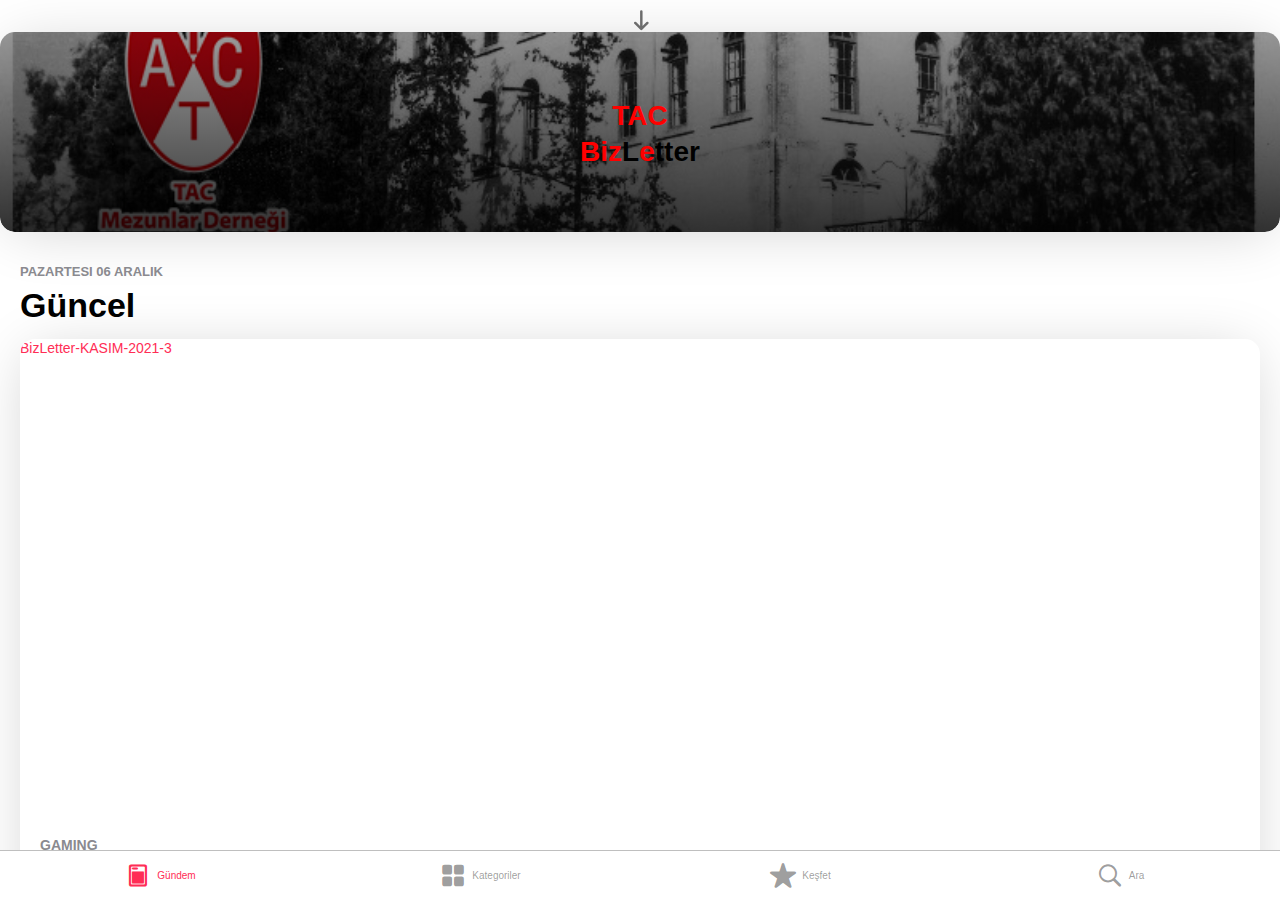
==== index.html @ 576b6826 "dergi ekle" ====
<!DOCTYPE html>
<html>
  
<!-- Mirrored from xioyuna.com/envato/yui/demo/Yui/index.html by HTTrack Website Copier/3.x [XR&CO'2017], Sun, 05 Dec 2021 17:36:45 GMT -->
<head>
    <!-- Required meta tags-->
    <meta charset="utf-8">
    <meta name="viewport" content="width=device-width, initial-scale=1, maximum-scale=1, minimum-scale=1, user-scalable=no, minimal-ui, viewport-fit=cover">
    <meta name="apple-mobile-web-app-capable" content="yes">
    <title>TAC APP</title>
    <link rel="stylesheet" href="css/framework7.bundle.min.css">
    <link rel="stylesheet" href="css/framework7-icons.css">
    <link rel="stylesheet" href="css/style.css">
  </head>
  <body class="color-theme-pink">
    <div id="app">
      <div class="views tabs">
        <!-- Tabbar -->
        <div class="toolbar tabbar tabbar-labels toolbar-bottom">
          <div class="toolbar-inner">
            <a href="#view-today" class="tab-link tab-link-active">
              <i class="f7-icons">today</i>
              <span class="tabbar-label">Gündem</span>
            </a>
            <a href="#view-categories" class="tab-link">
              <i class="f7-icons">square_grid_2x2_fill</i>
              <span class="tabbar-label">Kategoriler</span>
            </a>
            <a href="#view-discover" class="tab-link">
              <i class="f7-icons">star_fill</i>
              <span class="tabbar-label">Keşfet</span>
            </a>
            <a href="#view-search" class="tab-link">
              <i class="f7-icons">search</i>
              <span class="tabbar-label">Ara</span>
            </a>
           <!-- <a href="#view-pages" class="tab-link">
              <i class="f7-icons">square_stack_fill</i>
              <span class="tabbar-label">Pages</span>
            </a>-->
          </div>
        </div>
        <!-- Main view -->
        <div id="view-today" class="view view-main tab tab-active">
          <div data-name="home" class="page no-navbar">
            <!-- Scrollable page content -->
            <div class="page-content ptr-content infinite-scroll-content" data-infinite-distance="70">
              <div class="ptr-preloader">
                <div class="preloader"></div>
                <div class="ptr-arrow"></div>
              </div>
              
                <a href="../../../../../external.html?link=https://xioyuna.com/single/">
                  <div class="card" id="card-tittle">
                    <img class="card-image" src="img/1.jpg" alt="">
                    <div class="card-infos">
                      <div style="visibility: hidden;" class="chip color-pink"><i class="f7-icons">flame_fill</i>Hot</div>
                      <h2 class="card-title" id="tac-tittle">TAC <br>Biz<span id="black">L</span>e<span id="black">tter</span></h2>
                      <div style="visibility: hidden;" class="card-bottom">
                        <div class="card-author">
                          <img class="card-author-image" src="img/authors/author-7.jpg" alt="">
                          <div>Elena Anka</div>
                        </div>
                        <div class="card-comments"><i class="f7-icons">chat_bubble_fill</i>22</div>
                      </div>
                    </div>
                  </div>
                </a>
                <a href="../../../../../external.html?link=https://xioyuna.com/single/">
                  <div class="block" id="today-content">
                <div class="title-container">
                  <span class="title-date">Pazartesi 06 Aralık</span>
                  <h1>Güncel</h1>
                </div>
                  <div class="card card-style-2">
                    <div class="card-image-container"><a href="https://online.flippingbook.com/view/796347001/" class="fbo-embed" data-fbo-id="796347001" data-fbo-ratio="16:9" data-fbo-lightbox="yes" data-fbo-width="100%" data-fbo-height="auto" data-fbo-version="1" style="max-width: 100%">BizLetter-KASIM-2021-3</a><script async defer src="https://online.flippingbook.com/EmbedScriptUrl.aspx?m=redir&hid=796347001"></script>
</div>
                    <div class="card-infos">
                      <div class="card-category">Gaming</div>
                      <h2 class="card-title">The Future of Gaming</h2>
                      <p class="card-description">Mozilla has announced a new version of its browser for augmented reality</p>
                    </div>
                  </div>
                </a>
                <a href="../../../../../external.html?link=https://xioyuna.com/single/">
                  <div class="card">
                    <img class="card-image" src="img/thumb-3.jpg" alt="">
                    <div class="card-infos">
                      <h2 class="card-title">Nicki Minaj in Featuring with Drake!</h2>
                      <div class="card-bottom">
                        <div class="card-author">
                          <img class="card-author-image" src="img/authors/author-3.jpg" alt="">
                          <div>Jess Roxana</div>
                        </div>
                        <div class="card-comments"><i class="f7-icons">chat_bubble_fill</i></i>22</div>
                      </div>
                    </div>
                  </div>
                </a>
                <div class="title-container">
                  <span class="title-date">18 March</span>
                  <h1>Monday</h1>
                </div>
                <div class="two-columns-cards">
                  <a href="../../../../../external.html?link=https://xioyuna.com/single/">
                    <div class="card">
                      <img class="card-image" src="img/thumb-4.jpg" alt="">
                      <div class="card-infos">
                        <h2 class="card-title">Nadal Wins at Roland Garros</h2>
                      </div>
                    </div>
                  </a>
                  <a href="../../../../../external.html?link=https://xioyuna.com/single/">
                    <div class="card">
                      <img class="card-image" src="img/thumb-5.jpg" alt="">
                      <div class="card-infos">
                        <h2 class="card-title">NASA Chooses Its Next Chief Scientist</h2>
                      </div>
                    </div>
                  </a>
                  <a href="../../../../../external.html?link=https://xioyuna.com/single/">
                    <div class="card">
                      <img class="card-image" src="img/thumb-6.jpg" alt="">
                      <div class="card-infos">
                        <h2 class="card-title">Top Sunglasses Models for This Summer</h2>
                      </div>
                    </div>
                  </a>
                  <a href="../../../../../external.html?link=https://xioyuna.com/single/">
                    <div class="card">
                      <img class="card-image" src="img/thumb-7.jpg" alt="">
                      <div class="card-infos">
                        <h2 class="card-title">Isabel Marant Launches into Makeup!</h2>
                      </div>
                    </div>
                  </a>
                  <a href="../../../../../external.html?link=https://xioyuna.com/single/">
                    <div class="card">
                      <img class="card-image" src="img/thumb-8.jpg" alt="">
                      <div class="card-infos">
                        <h2 class="card-title">Moto-Cross: The Champions Made the Show</h2>
                      </div>
                    </div>
                  </a>
                  <a href="../../../../../external.html?link=https://xioyuna.com/single/">
                    <div class="card">
                      <img class="card-image" src="img/thumb-9.jpg" alt="">
                      <div class="card-infos">
                        <h2 class="card-title">The Best Exotic Destinations</h2>
                      </div>
                    </div>
                  </a>
                </div>
                <div class="title-container">
                  <span class="title-date">17 March</span>
                  <h1>Sunday</h1>
                </div>
                <a href="../../../../../external.html?link=https://xioyuna.com/single/">
                  <div class="card medium">
                    <img class="card-image" src="img/thumb-10.jpg" alt="">
                    <div class="card-infos">
                      <div class="card-date"><i class="f7-icons">clock</i></i>2 days ago</div>
                      <h2 class="card-title">Booba on Fire in His New Gotham Clip</h2>
                    </div>
                  </div>
                </a>
                <ul class="list media-list post-list" id="infinite-content">
                  <li>
                    <a href="../../../../../external.html?link=https://xioyuna.com/single/">
                      <div class="item-content">
                        <div class="item-media"><img src="img/thumb-11.jpg" alt=""></div>
                        <div class="item-inner">
                          <div class="item-subtitle">Fashion</div>
                          <div class="item-title">The 6th Edition of the Body Painting Contest</div>
                          <div class="item-subtitle bottom-subtitle"><img src="img/authors/author-7.jpg" alt="">Elena Anka</div>
                        </div>
                      </div>
                    </a>
                  </li>
                  <li>
                    <a href="../../../../../external.html?link=https://xioyuna.com/single/">
                      <div class="item-content">
                        <div class="item-media"><img src="img/thumb-12.jpg" alt=""></div>
                        <div class="item-inner">
                          <div class="item-subtitle">Photography</div>
                          <div class="item-title">20 Photography Tips for Taking Pictures</div>
                          <div class="item-subtitle bottom-subtitle"><img src="img/authors/author-3.jpg" alt="">Jess Roxana</div>
                        </div>
                      </div>
                    </a>
                  </li>
                  <li>
                    <a href="../../../../../external.html?link=https://xioyuna.com/single/">
                      <div class="item-content">
                        <div class="item-media"><img src="img/thumb-13.jpg" alt=""></div>
                        <div class="item-inner">
                          <div class="item-subtitle">Beatles</div>
                          <div class="item-title">Tottenham: NFL Turf Is in Place!</div>
                          <div class="item-subtitle bottom-subtitle"><img src="img/authors/author-1.jpg" alt="">Camille Aline</div>
                        </div>
                      </div>
                    </a>
                  </li>
                </ul>
                <div class="preloader infinite-scroll-preloader"></div>
              </div>
            </div>
          </div>
        </div>
        <!-- Categories View -->
        <div id="view-categories" class="view tab">
          <div data-name="categories" class="page no-navbar">
            <!-- Scrollable page content -->
            <div class="page-content">
              <div class="block">
                <div class="title-container">
                  <h1>Categories</h1>
                </div>
                <div class="categories-container">
                  <a href="../../../../../external.html?link=https://xioyuna.com/category/">
                    <div class="category card" style="background-image: url('img/categories/sports.jpg'); box-shadow: 0px 15px 20px -10px rgba(252, 186, 47, 0.5);">
                      <h2>Sports</h2>
                    </div>
                  </a>
                  <a href="../../../../../external.html?link=https://xioyuna.com/category/">
                    <div class="category card" style="background-image: url('img/categories/travel.jpg'); box-shadow: 0px 15px 20px -10px rgba(128, 213, 250, 0.5);">
                      <h2>Travel</h2>
                    </div>
                  </a>
                  <a href="../../../../../external.html?link=https://xioyuna.com/category/">
                    <div class="category card" style="background-image: url('img/categories/music.jpg'); box-shadow: 0px 15px 20px -10px rgba(231, 0, 70, 0.5);">
                      <h2>Music</h2>
                    </div>
                  </a>
                  <a href="../../../../../external.html?link=https://xioyuna.com/category/">
                    <div class="category card" style="background-image: url('img/categories/gaming.jpg'); box-shadow: 0px 15px 20px -10px rgba(37, 57, 155, 0.5);">
                      <h2>Gaming</h2>
                    </div>
                  </a>
                  <a href="../../../../../external.html?link=https://xioyuna.com/category/">
                    <div class="category card" style="background-image: url('img/categories/photography.jpg'); box-shadow: 0px 15px 20px -10px rgba(37, 227, 154, 0.5);">
                      <h2>Photo</h2>
                    </div>
                  </a>
                  <a href="../../../../../external.html?link=https://xioyuna.com/category/">
                    <div class="category card" style="background-image: url('img/categories/food.jpg'); box-shadow: 0px 15px 20px -10px rgba(255, 128, 169, 0.5);">
                      <h2>Food</h2>
                    </div>
                  </a>
                </div>
                <div class="title-container">
                  <span class="title-date">Recent posts</span>
                  <div class="title-with-link">
                    <h1>Sports</h1>
                    <a href="../../../../../external.html?link=https://xioyuna.com/category/" class="col button button-small button-round button-fill">See All</a>
                  </div>
                </div>
                <div class="two-columns-cards">
                  <a href="../../../../../external.html?link=https://xioyuna.com/single/">
                    <div class="card">
                      <img class="card-image" src="img/thumb-4.jpg" alt="">
                      <div class="card-infos">
                        <h2 class="card-title">Nadal Wins at Roland Garros</h2>
                      </div>
                    </div>
                  </a>
                  <a href="../../../../../external.html?link=https://xioyuna.com/single/">
                    <div class="card">
                      <img class="card-image" src="img/thumb-8.jpg" alt="">
                      <div class="card-infos">
                        <h2 class="card-title">Moto-Cross: The Champions Made the Show</h2>
                      </div>
                    </div>
                  </a>
                  <a href="../../../../../external.html?link=https://xioyuna.com/single/">
                    <div class="card">
                      <img class="card-image" src="img/thumb-17.jpg" alt="">
                      <div class="card-infos">
                        <h2 class="card-title">Will Conor Return to the UFC Octagon?</h2>
                      </div>
                    </div>
                  </a>
                  <a href="../../../../../external.html?link=https://xioyuna.com/single/">
                    <div class="card">
                      <img class="card-image" src="img/thumb-18.jpg" alt="">
                      <div class="card-infos">
                        <h2 class="card-title">Anna Gasser's Snowboard Win</h2>
                      </div>
                    </div>
                  </a>
                </div>
                <div class="title-container">
                  <span class="title-date">Recent posts</span>
                  <div class="title-with-link">
                    <h1>Lifestyle</h1>
                    <a href="../../../../../external.html?link=https://xioyuna.com/category/" class="col button button-small button-round button-fill">See All</a>
                  </div>
                </div>
                <div class="two-columns-cards">
                  <a href="../../../../../external.html?link=https://xioyuna.com/single/">
                    <div class="card">
                      <img class="card-image" src="img/thumb-9.jpg" alt="">
                      <div class="card-infos">
                        <h2 class="card-title">The Best Exotic Destinations</h2>
                      </div>
                    </div>
                  </a>
                  <a href="../../../../../external.html?link=https://xioyuna.com/single/">
                    <div class="card">
                      <img class="card-image" src="img/thumb-6.jpg" alt="">
                      <div class="card-infos">
                        <h2 class="card-title">Top Sunglasses Models for This Summer</h2>
                      </div>
                    </div>
                  </a>
                  <a href="../../../../../external.html?link=https://xioyuna.com/single/">
                    <div class="card">
                      <img class="card-image" src="img/thumb-11.jpg" alt="">
                      <div class="card-infos">
                        <h2 class="card-title">Join the Paris Body Painting Contest</h2>
                      </div>
                    </div>
                  </a>
                  <a href="../../../../../external.html?link=https://xioyuna.com/single/">
                    <div class="card">
                      <img class="card-image" src="img/thumb-3.jpg" alt="">
                      <div class="card-infos">
                        <h2 class="card-title">Nicki Minaj in Featuring with Drake!</h2>
                      </div>
                    </div>
                  </a>
                </div>
              </div>
            </div>
          </div>
        </div>
        <!-- Discover View -->
        <div id="view-discover" class="view tab">
          <div data-name="discover" class="page no-navbar">
            <!-- Scrollable page content -->
            <div class="page-content">
              <div class="discover-gradient">
                <svg viewBox="0 0 100 100" preserveAspectRatio="none"><polygon fill="white" points="0,100 100,0 100,100"/></svg>
              </div>
              <div class="block">
                <div class="title-container white">
                  <span class="title-date">This Week</span>
                  <div class="title-with-link">
                    <h1>Discover</h1>
                    <i class="f7-icons">star_fill</i>
                  </div>
                </div>
              </div>
              <div id="discover-swiper" class="swiper-container">
                <div class="swiper-wrapper">
                  <div class="swiper-slide">
                    <a href="#" data-href="/single/">
                      <div class="card">
                        <img class="card-image" src="img/thumb-5.jpg" alt="">
                        <div class="card-infos">
                          <h2 class="card-title">NASA Chooses Its Next Chief Scientist</h2>
                        </div>
                      </div>
                    </a>
                  </div>
                  <div class="swiper-slide">
                    <a href="#" data-href="/single/">
                      <div class="card">
                        <img class="card-image" src="img/thumb-19.jpg" alt="">
                        <div class="card-infos">
                          <h2 class="card-title">Jeffrey Campbell's New Shoes Models</h2>
                        </div>
                      </div>
                    </a>
                  </div>
                  <div class="swiper-slide">
                    <a href="#" data-href="/single/">
                      <div class="card">
                        <img class="card-image" src="img/thumb-6.jpg" alt="">
                        <div class="card-infos">
                          <h2 class="card-title">The Best Models of Sunglasses to Go out This Summer</h2>
                        </div>
                      </div>
                    </a>
                  </div>
                  <div class="swiper-slide">
                    <a href="#" data-href="/single/">
                      <div class="card">
                        <img class="card-image" src="img/thumb-1.jpg" alt="">
                        <div class="card-infos">
                          <h2 class="card-title">Soprano Announces His New Album</h2>
                        </div>
                      </div>
                    </a>
                  </div>
                  <div class="swiper-slide">
                    <a href="#" data-href="/single/">
                      <div class="card">
                        <img class="card-image" src="img/thumb-17.jpg" alt="">
                        <div class="card-infos">
                          <h2 class="card-title">Will Conor Return to the UFC Octagon?</h2>
                        </div>
                      </div>
                    </a>
                  </div>
                </div>
              </div>
              <div class="block">
                <div class="title-medium-container title-with-link">
                  <h2>Popular Authors</h2>
                  <a href="../../../../../external.html?link=https://xioyuna.com/author-list/" class="col button button-small button-round button-fill">See All</a>
                </div>
                <ul class="popular-authors">
                  <li>
                    <a href="../../../../../external.html?link=https://xioyuna.com/author/">
                      <div class="author-image"><img src="img/authors/author-3.jpg" alt=""></div>
                      <div class="author-infos">
                        <div class="author-name">Jess Roxana</div>
                        <div class="author-description">NBA & NFL Journalist</div>
                      </div>
                      <div class="author-star"><i class="f7-icons">star_fill</i></div>
                    </a>
                  </li>
                  <li>
                    <a href="../../../../../external.html?link=https://xioyuna.com/author/">
                      <div class="author-image"><img src="img/authors/author-2.jpg" alt=""></div>
                      <div class="author-infos">
                        <div class="author-name">Zorka Ivka</div>
                        <div class="author-description">Graphist and Webdesigner</div>
                      </div>
                      <div class="author-star"><i class="f7-icons">star_fill</i></div>
                    </a>
                  </li>
                  <li>
                    <a href="../../../../../external.html?link=https://xioyuna.com/author/">
                      <div class="author-image"><img src="img/authors/author-1.jpg" alt=""></div>
                      <div class="author-infos">
                        <div class="author-name">Camille Aline</div>
                        <div class="author-description">Fashion & Mode Worker</div>
                      </div>
                      <div class="author-star"><i class="f7-icons">star_fill</i></div>
                    </a>
                  </li>
                </ul>
                <div class="title-medium-container">
                  <h2>The Fashion Week</h2>
                </div>
              </div>
              <div id="discover-swiper2" class="swiper-container medium-card-slider style-2">
                <div class="swiper-wrapper">
                  <div class="swiper-slide">
                    <a href="#" data-href="/single/">
                      <div class="card">
                        <img class="card-image" src="img/thumb-20.jpg" alt="">
                      </div>
                      <div class="card-infos">
                        <h2 class="card-title">Best Clothes Showed on Fashion Week</h2>
                      </div>
                    </a>
                  </div>
                  <div class="swiper-slide">
                    <a href="#" data-href="/single/">
                      <div class="card">
                        <img class="card-image" src="img/thumb-21.jpg" alt="">
                      </div>
                      <div class="card-infos">
                        <h2 class="card-title">What Future for Milan Fashion Week?</h2>
                      </div>
                    </a>
                  </div>
                  <div class="swiper-slide">
                    <a href="#" data-href="/single/">
                      <div class="card">
                        <img class="card-image" src="img/thumb-22.jpg" alt="">
                      </div>
                      <div class="card-infos">
                        <h2 class="card-title">10 Unusual Jewels Spotted at Fashion Week</h2>
                      </div>
                    </a>
                  </div>
                  <div class="swiper-slide">
                    <a href="#" data-href="/single/">
                      <div class="card">
                        <img class="card-image" src="img/thumb-23.jpg" alt="">
                      </div>
                      <div class="card-infos">
                        <h2 class="card-title">Monica Bellucci Will Be Present This Year</h2>
                      </div>
                    </a>
                  </div>
                  <div class="swiper-slide">
                    <a href="#" data-href="/single/">
                      <div class="card">
                        <img class="card-image" src="img/thumb-24.jpg" alt="">
                      </div>
                      <div class="card-infos">
                        <h2 class="card-title">Milan Fashion Week: Giorgio Armani Show</h2>
                      </div>
                    </a>
                  </div>
                </div>
              </div>
              <div class="block">
                <div class="title-medium-container title-with-link">
                  <h2>In Lifestyle</h2>
                  <a href="../../../../../external.html?link=https://xioyuna.com/category/" class="col button button-small button-round button-fill">See All</a>
                </div>
                <ul class="list media-list post-list">
                  <li>
                    <a href="../../../../../external.html?link=https://xioyuna.com/single/">
                      <div class="item-content">
                        <div class="item-media"><img src="img/thumb-25.jpg" alt=""></div>
                        <div class="item-inner">
                          <div class="item-subtitle">Fashion</div>
                          <div class="item-title">The Best Diet for a Flatter Belly</div>
                          <div class="item-subtitle bottom-subtitle"><i class="f7-icons">clock</i></i>2 hours ago</div>
                        </div>
                      </div>
                    </a>
                  </li>
                  <li>
                    <a href="../../../../../external.html?link=https://xioyuna.com/single/">
                      <div class="item-content">
                        <div class="item-media"><img src="img/thumb-26.jpg" alt=""></div>
                        <div class="item-inner">
                          <div class="item-subtitle">Science</div>
                          <div class="item-title">Here Are the Five Best Fruits of the Summer</div>
                          <div class="item-subtitle bottom-subtitle"><i class="f7-icons">clock</i></i>3 days ago</div>
                        </div>
                      </div>
                    </a>
                  </li>
                  <li>
                    <a href="../../../../../external.html?link=https://xioyuna.com/single/">
                      <div class="item-content">
                        <div class="item-media"><img src="img/thumb-27.jpg" alt=""></div>
                        <div class="item-inner">
                          <div class="item-subtitle">Beatles</div>
                          <div class="item-title">Were Vegetables Better Before?</div>
                          <div class="item-subtitle bottom-subtitle"><i class="f7-icons">clock</i></i>Last week</div>
                        </div>
                      </div>
                    </a>
                  </li>
                </ul>
                <div class="title-medium-container">
                  <h2>Must See</h2>
                </div>
              </div>
              <div id="discover-swiper3" class="swiper-container">
                <div class="swiper-wrapper">
                  <div class="swiper-slide">
                    <a href="#" data-href="/single/">
                      <div class="card medium">
                        <img class="card-image" src="img/thumb-28.jpg" alt="">
                        <div class="card-infos">
                          <div class="card-date"><i class="f7-icons">clock</i></i>2 days ago</div>
                          <h2 class="card-title">Edmond at the Royal Palace Theatre</h2>
                        </div>
                      </div>
                    </a>
                  </div>
                  <div class="swiper-slide">
                    <a href="#" data-href="/single/">
                      <div class="card medium">
                        <img class="card-image" src="img/thumb-10.jpg" alt="">
                        <div class="card-infos">
                          <div class="card-date"><i class="f7-icons">clock</i></i>4 days ago</div>
                          <h2 class="card-title">Booba on Fire in His New Gotham Clip</h2>
                        </div>
                      </div>
                    </a>
                  </div>
                  <div class="swiper-slide">
                    <a href="#" data-href="/single/">
                      <div class="card medium">
                        <img class="card-image" src="img/thumb-29.jpg" alt="">
                        <div class="card-infos">
                          <div class="card-date"><i class="f7-icons">clock</i></i>3 weeks ago</div>
                          <h2 class="card-title">15 Cheap Outing Ideas in London</h2>
                        </div>
                      </div>
                    </a>
                  </div>
                  <div class="swiper-slide">
                    <a href="#" data-href="/single/">
                      <div class="card medium">
                        <img class="card-image" src="img/thumb-30.jpg" alt="">
                        <div class="card-infos">
                          <div class="card-date"><i class="f7-icons">clock</i></i>1 month ago</div>
                          <h2 class="card-title">Ariana Grande Announces a New Fragrance</h2>
                        </div>
                      </div>
                    </a>
                  </div>
                </div>
              </div>
              <div class="block">
                <div class="title-medium-container">
                  <h2>Popular Last Week</h2>
                </div>
                <ul class="list media-list post-list">
                  <li>
                    <a href="../../../../../external.html?link=https://xioyuna.com/single/">
                      <div class="item-content">
                        <div class="item-media"><img src="img/thumb-31.jpg" alt=""></div>
                        <div class="item-inner">
                          <div class="item-subtitle">Fashion</div>
                          <div class="item-title">The Crocodile, Man's Best Friend?</div>
                          <div class="item-subtitle bottom-subtitle"><i class="f7-icons">clock</i></i>4 hours ago</div>
                        </div>
                      </div>
                    </a>
                  </li>
                  <li>
                    <a href="../../../../../external.html?link=https://xioyuna.com/single/">
                      <div class="item-content">
                        <div class="item-media"><img src="img/thumb-32.jpg" alt=""></div>
                        <div class="item-inner">
                          <div class="item-subtitle">Science</div>
                          <div class="item-title">7 Accessories to Pack This Summer</div>
                          <div class="item-subtitle bottom-subtitle"><i class="f7-icons">clock</i></i>6 days ago</div>
                        </div>
                      </div>
                    </a>
                  </li>
                  <li>
                    <a href="../../../../../external.html?link=https://xioyuna.com/single/">
                      <div class="item-content">
                        <div class="item-media"><img src="img/thumb-33.jpg" alt=""></div>
                        <div class="item-inner">
                          <div class="item-subtitle">Beatles</div>
                          <div class="item-title">Mylene Farmer Will Unveil Her New Single on Friday</div>
                          <div class="item-subtitle bottom-subtitle"><i class="f7-icons">clock</i></i>Last week</div>
                        </div>
                      </div>
                    </a>
                  </li>
                  <li>
                    <a href="../../../../../external.html?link=https://xioyuna.com/single/">
                      <div class="item-content">
                        <div class="item-media"><img src="img/thumb-34.jpg" alt=""></div>
                        <div class="item-inner">
                          <div class="item-subtitle">Fashion</div>
                          <div class="item-title">Holidays Abroad: Leave Reassured!</div>
                          <div class="item-subtitle bottom-subtitle"><i class="f7-icons">clock</i></i>Last month</div>
                        </div>
                      </div>
                    </a>
                  </li>
                </ul>
              </div>
            </div>
          </div>
        </div>
        <!-- Search View -->
        <div id="view-search" class="view tab">
          <div data-name="search" class="page no-navbar">
            <div class="page-content page-search">
              <div class="searchbar-backdrop"></div>
              <div class="block searchbar-container">
                <div class="title-container">
                  <h1>Search</h1>
                </div>
                <form class="searchbar">
                  <div class="searchbar-inner">
                    <div class="searchbar-input-wrap">
                      <input type="search" placeholder="Search">
                      <i class="searchbar-icon"></i>
                      <span class="input-clear-button"></span>
                    </div>
                    <span class="searchbar-disable-button">Cancel</span>
                  </div>
                </form>
              </div>
              <div class="block search-container">
                <div class="searchbar-hide-on-search">
                  <h2>Popular Categories</h2>
                  <ul class="popular-tags">
                    <li><a href="#" class="link"><span>Politics</span><i class="f7-icons">chevron_right</i></a></li>
                    <li><a href="#" class="link"><span>Sports</span><i class="f7-icons">chevron_right</i></a></li>
                    <li><a href="#" class="link"><span>Fashion</span><i class="f7-icons">chevron_right</i></a></li>
                    <li><a href="#" class="link"><span>Animals</span><i class="f7-icons">chevron_right</i></a></li>
                    <li><a href="#" class="link"><span>Travel</span><i class="f7-icons">chevron_right</i></a></li>
                    <li><a href="#" class="link"><span>Movies</span><i class="f7-icons">chevron_right</i></a></li>
                  </ul>
                  <h2>Popular Tags</h2>
                  <div class="list no-hairlines trending-search">
                    <ul>
                      <li class="item-content">
                        <div class="item-inner">
                          <div class="item-title"><a href="#" class="link">Ronaldo</a></div>
                        </div>
                      </li>
                      <li class="item-content">
                        <div class="item-inner">
                          <div class="item-title"><a href="#" class="link">Lil Wayne</a></div>
                        </div>
                      </li>
                      <li class="item-content">
                        <div class="item-inner">
                          <div class="item-title"><a href="#" class="link">Football</a></div>
                        </div>
                      </li>
                      <li class="item-content">
                        <div class="item-inner">
                          <div class="item-title"><a href="#" class="link">Lebron James</a></div>
                        </div>
                      </li>
                      <li class="item-content">
                        <div class="item-inner">
                          <div class="item-title"><a href="#" class="link">NBA</a></div>
                        </div>
                      </li>
                      <li class="item-content">
                        <div class="item-inner">
                          <div class="item-title"><a href="#" class="link">US Elections</a></div>
                        </div>
                      </li>
                    </ul>
                  </div>
                </div>
                <div class="preloader search-preloader"></div>
                <div class="search-results">
                  <ul class="list media-list post-list">
                    <li>
                      <a href="../../../../../external.html?link=https://xioyuna.com/single/">
                        <div class="item-content">
                          <div class="item-media"><img src="img/thumb-11.jpg" alt=""></div>
                          <div class="item-inner">
                            <div class="item-subtitle">Fashion</div>
                            <div class="item-title">The 6th Edition of the Body Painting Contest</div>
                            <div class="item-subtitle bottom-subtitle"><img src="img/authors/author-7.jpg" alt="">Elena Anka</div>
                          </div>
                        </div>
                      </a>
                    </li>
                    <li>
                      <a href="../../../../../external.html?link=https://xioyuna.com/single/">
                        <div class="item-content">
                          <div class="item-media"><img src="img/thumb-12.jpg" alt=""></div>
                          <div class="item-inner">
                            <div class="item-subtitle">Photography</div>
                            <div class="item-title">20 Photography Tips for Taking Pictures</div>
                            <div class="item-subtitle bottom-subtitle"><img src="img/authors/author-3.jpg" alt="">Jess Roxana</div>
                          </div>
                        </div>
                      </a>
                    </li>
                    <li>
                      <a href="../../../../../external.html?link=https://xioyuna.com/single/">
                        <div class="item-content">
                          <div class="item-media"><img src="img/thumb-13.jpg" alt=""></div>
                          <div class="item-inner">
                            <div class="item-subtitle">Beatles</div>
                            <div class="item-title">Tottenham: NFL Turf Is in Place!</div>
                            <div class="item-subtitle bottom-subtitle"><img src="img/authors/author-1.jpg" alt="">Camille Aline</div>
                          </div>
                        </div>
                      </a>
                    </li>
                    <li>
                      <a href="../../../../../external.html?link=https://xioyuna.com/single/">
                        <div class="item-content">
                          <div class="item-media"><img src="img/thumb-31.jpg" alt=""></div>
                          <div class="item-inner">
                            <div class="item-subtitle">Fashion</div>
                            <div class="item-title">The Crocodile, Man's Best Friend?</div>
                            <div class="item-subtitle bottom-subtitle"><img src="img/authors/author-7.jpg" alt="">Elena Anka</div>
                          </div>
                        </div>
                      </a>
                    </li>
                    <li>
                      <a href="../../../../../external.html?link=https://xioyuna.com/single/">
                        <div class="item-content">
                          <div class="item-media"><img src="img/thumb-32.jpg" alt=""></div>
                          <div class="item-inner">
                            <div class="item-subtitle">Science</div>
                            <div class="item-title">7 Accessories to Pack This Summer</div>
                            <div class="item-subtitle bottom-subtitle"><img src="img/authors/author-3.jpg" alt="">Jess Roxana</div>
                          </div>
                        </div>
                      </a>
                    </li>
                  </ul>
                </div>
              </div>
            </div>
          </div>
        </div>
        <!-- Pages View -->
        <div id="view-pages" class="view tab">
          <div class="page" data-name="pages">
            <div class="navbar">
              <div class="navbar-bg"></div>
              <div class="navbar-inner sliding">
                <div class="title">Components</div>
              </div>
            </div>
            <!-- Scrollable page content -->
            <div class="page-content">
              <div class="block">
                <h2>Dark Mode</h2>
              </div>
              <div class="list pages-list">
                <ul>
                  <li>
                    <div class="item-link item-content item-button">
                      <div class="item-media bg-color-black"><i class="f7-icons text-color-orange">moon_fill</i></div>
                      <div class="item-inner">
                        <div class="item-title">Enable Dark Mode</div>
                        <label class="toggle toggle-init color-green toggle-theme">
                          <input type="checkbox">
                          <span class="toggle-icon"></span>
                        </label>
                      </div>
                    </div>
                  </li>
                </ul>
              </div>
              <div class="block">
                <h2>Color Themes</h2>
              </div>
              <div class="list pages-list">
                <ul>
                  <li>
                    <div class="item-content item-themes">
                      <label class="radio color-white"><input type="radio" name="radio-color-theme" id="color-theme-red"><i class="icon-radio bg-color-red"></i></label>
                      <label class="radio color-white"><input type="radio" name="radio-color-theme" id="color-theme-green"><i class="icon-radio bg-color-green"></i></label>
                      <label class="radio color-white"><input type="radio" name="radio-color-theme" id="color-theme-blue"><i class="icon-radio bg-color-blue"></i></label>
                      <label class="radio color-white"><input type="radio" name="radio-color-theme" id="color-theme-pink" checked><i class="icon-radio bg-color-pink"></i></label>
                      <label class="radio color-white"><input type="radio" name="radio-color-theme" id="color-theme-yellow"><i class="icon-radio bg-color-yellow"></i></label>
                      <label class="radio color-white"><input type="radio" name="radio-color-theme" id="color-theme-orange"><i class="icon-radio bg-color-orange"></i></label>
                      <label class="radio color-white"><input type="radio" name="radio-color-theme" id="color-theme-gray"><i class="icon-radio bg-color-gray"></i></label>
                      <label class="radio color-black"><input type="radio" name="radio-color-theme" id="color-theme-white"><i class="icon-radio bg-color-white"></i></label>
                      <label class="radio color-white"><input type="radio" name="radio-color-theme" id="color-theme-black"><i class="icon-radio bg-color-black"></i></label>
                    </div>
                  </li>
                </ul>
              </div>
              <div class="block">
                <h2>Big Cards</h2>
              </div>
              <div class="list pages-list">
                <ul>
                  <li>
                    <a href="../../../../../external.html?link=https://xioyuna.com/cards/" class="item-link item-content">
                      <div class="item-media"><i class="f7-icons">photo</i></div>
                      <div class="item-inner">
                        <div class="item-title">Cards</div>
                      </div>
                    </a>
                  </li>
                  <li>
                    <a href="../../../../../external.html?link=https://xioyuna.com/cards-author-comments/" class="item-link item-content">
                      <div class="item-media"><i class="f7-icons">photo</i></div>
                      <div class="item-inner">
                        <div class="item-title">Cards (author + comments)</div>
                      </div>
                    </a>
                  </li>
                  <li>
                    <a href="../../../../../external.html?link=https://xioyuna.com/cards-category/" class="item-link item-content">
                      <div class="item-media"><i class="f7-icons">photo</i></div>
                      <div class="item-inner">
                        <div class="item-title">Cards (with category)</div>
                      </div>
                    </a>
                  </li>
                  <li>
                    <a href="../../../../../external.html?link=https://xioyuna.com/cards-chip/" class="item-link item-content">
                      <div class="item-media"><i class="f7-icons">photo</i></div>
                      <div class="item-inner">
                        <div class="item-title">Cards (with chip)</div>
                      </div>
                    </a>
                  </li>
                  <li>
                    <a href="../../../../../external.html?link=https://xioyuna.com/cards-medium/" class="item-link item-content">
                      <div class="item-media"><i class="f7-icons">photo</i></div>
                      <div class="item-inner">
                        <div class="item-title">Cards (medium size)</div>
                      </div>
                    </a>
                  </li>
                  <li>
                    <a href="../../../../../external.html?link=https://xioyuna.com/cards-footer/" class="item-link item-content">
                      <div class="item-media bg-color-yellow"><i class="f7-icons">photo</i></div>
                      <div class="item-inner">
                        <div class="item-title">Cards (footer version)</div>
                      </div>
                    </a>
                  </li>
                  <li>
                    <a href="../../../../../external.html?link=https://xioyuna.com/cards-columns/" class="item-link item-content">
                      <div class="item-media bg-color-orange"><i class="f7-icons">photo</i></div>
                      <div class="item-inner">
                        <div class="item-title">Cards (2 columns)</div>
                      </div>
                    </a>
                  </li>
                </ul>
              </div>
              <div class="block">
                <h2>Lists</h2>
              </div>
              <div class="list pages-list">
                <ul>
                  <li>
                    <a href="../../../../../external.html?link=https://xioyuna.com/list-category/" class="item-link item-content">
                      <div class="item-media bg-color-green"><i class="f7-icons">square_list_fill</i></div>
                      <div class="item-inner">
                        <div class="item-title">List (with category)</div>
                      </div>
                    </a>
                  </li>
                  <li>
                    <a href="../../../../../external.html?link=https://xioyuna.com/list-category-author/" class="item-link item-content">
                      <div class="item-media bg-color-green"><i class="f7-icons">square_list_fill</i></div>
                      <div class="item-inner">
                        <div class="item-title">List (category + author)</div>
                      </div>
                    </a>
                  </li>
                  <li>
                    <a href="../../../../../external.html?link=https://xioyuna.com/list-category-date/" class="item-link item-content">
                      <div class="item-media bg-color-green"><i class="f7-icons">square_list_fill</i></div>
                      <div class="item-inner">
                        <div class="item-title">List (category + date)</div>
                      </div>
                    </a>
                  </li>
                </ul>
              </div>
              <div class="block">
                <h2>Sliders</h2>
              </div>
              <div class="list pages-list">
                <ul>
                  <li>
                    <a href="../../../../../external.html?link=https://xioyuna.com/slider-1/" class="item-link item-content">
                      <div class="item-media bg-color-blue"><i class="f7-icons">rectangle_fill_on_rectangle_fill</i></div>
                      <div class="item-inner">
                        <div class="item-title">Slider 1</div>
                      </div>
                    </a>
                  </li>
                  <li>
                    <a href="../../../../../external.html?link=https://xioyuna.com/slider-2/" class="item-link item-content">
                      <div class="item-media bg-color-blue"><i class="f7-icons">rectangle_fill_on_rectangle_fill</i></div>
                      <div class="item-inner">
                        <div class="item-title">Slider 2</div>
                      </div>
                    </a>
                  </li>
                  <li>
                    <a href="../../../../../external.html?link=https://xioyuna.com/slider-3/" class="item-link item-content">
                      <div class="item-media bg-color-blue"><i class="f7-icons">rectangle_fill_on_rectangle_fill</i></div>
                      <div class="item-inner">
                        <div class="item-title">Slider 3</div>
                      </div>
                    </a>
                  </li>
                  <li>
                    <a href="../../../../../external.html?link=https://xioyuna.com/slider-4/" class="item-link item-content">
                      <div class="item-media bg-color-blue"><i class="f7-icons">rectangle_fill_on_rectangle_fill</i></div>
                      <div class="item-inner">
                        <div class="item-title">Slider 4</div>
                      </div>
                    </a>
                  </li>
                </ul>
              </div>
              <div class="block">
                <h2>Single Post</h2>
              </div>
              <div class="list pages-list">
                <ul>
                  <li>
                    <a href="../../../../../external.html?link=https://xioyuna.com/single/" class="item-link item-content">
                      <div class="item-media"><i class="f7-icons">doc_richtext</i></div>
                      <div class="item-inner">
                        <div class="item-title">Single (header 1)</div>
                      </div>
                    </a>
                  </li>
                  <li>
                    <a href="../../../../../external.html?link=https://xioyuna.com/single-2/" class="item-link item-content">
                      <div class="item-media"><i class="f7-icons">doc_richtext</i></div>
                      <div class="item-inner">
                        <div class="item-title">Single (header 2)</div>
                      </div>
                    </a>
                  </li>
                  <li>
                    <a href="../../../../../external.html?link=https://xioyuna.com/single-elements/" class="item-link item-content">
                      <div class="item-media"><i class="f7-icons">doc_richtext</i></div>
                      <div class="item-inner">
                        <div class="item-title">Single Elements</div>
                      </div>
                    </a>
                  </li>
                </ul>
              </div>
              <div class="block">
                <h2>Categories</h2>
              </div>
              <div class="list pages-list">
                <ul>
                  <li>
                    <a href="../../../../../external.html?link=https://xioyuna.com/categories-cards/" class="item-link item-content">
                      <div class="item-media bg-color-orange"><i class="f7-icons">square_grid_2x2_fill</i></div>
                      <div class="item-inner">
                        <div class="item-title">Categories (cards)</div>
                      </div>
                    </a>
                  </li>
                  <li>
                    <a href="../../../../../external.html?link=https://xioyuna.com/categories-columns/" class="item-link item-content">
                      <div class="item-media bg-color-orange"><i class="f7-icons">square_grid_2x2_fill</i></div>
                      <div class="item-inner">
                        <div class="item-title">Categories (columns)</div>
                      </div>
                    </a>
                  </li>
                  <li>
                    <a href="../../../../../external.html?link=https://xioyuna.com/category/" class="item-link item-content">
                      <div class="item-media bg-color-orange"><i class="f7-icons">square_grid_2x2_fill</i></div>
                      <div class="item-inner">
                        <div class="item-title">Category Posts</div>
                      </div>
                    </a>
                  </li>
                </ul>
              </div>
              <div class="block">
                <h2>Author</h2>
              </div>
              <div class="list pages-list">
                <ul>
                  <li>
                    <a href="../../../../../external.html?link=https://xioyuna.com/author-list/" class="item-link item-content">
                      <div class="item-media bg-color-yellow"><i class="f7-icons">square_list</i></div>
                      <div class="item-inner">
                        <div class="item-title">Author List</div>
                      </div>
                    </a>
                  </li>
                  <li>
                    <a href="../../../../../external.html?link=https://xioyuna.com/author/" class="item-link item-content">
                      <div class="item-media bg-color-yellow"><i class="f7-icons">person_fill</i></div>
                      <div class="item-inner">
                        <div class="item-title">Author Profile</div>
                      </div>
                    </a>
                  </li>
                </ul>
              </div>
              <div class="block">
                <h2>Contact</h2>
              </div>
              <div class="list pages-list">
                <ul>
                  <li>
                    <a href="../../../../../external.html?link=https://xioyuna.com/contact/" class="item-link item-content">
                      <div class="item-media"><i class="f7-icons">envelope_fill</i></div>
                      <div class="item-inner">
                        <div class="item-title">Contact Page</div>
                      </div>
                    </a>
                  </li>
                </ul>
              </div>
              <div class="block">
                <h2>Features</h2>
              </div>
              <div class="list pages-list">
                <ul>
                  <li>
                    <a href="../../../../../external.html?link=https://xioyuna.com/pull-to-refresh/" class="item-link item-content">
                      <div class="item-media"><i class="f7-icons">arrow_down</i></div>
                      <div class="item-inner">
                        <div class="item-title">Pull to Refresh</div>
                      </div>
                    </a>
                  </li>
                  <li>
                    <a href="../../../../../external.html?link=https://xioyuna.com/infinite-scroll/" class="item-link item-content">
                      <div class="item-media"><i class="f7-icons">infinite</i></div>
                      <div class="item-inner">
                        <div class="item-title">Infinite Scroll</div>
                      </div>
                    </a>
                  </li>
                  <li>
                    <a href="../../../../../external.html?link=https://xioyuna.com/promo-banner/" class="item-link item-content">
                      <div class="item-media bg-color-blue"><i class="f7-icons">star_fill</i></div>
                      <div class="item-inner">
                        <div class="item-title">Promo Banner</div>
                      </div>
                    </a>
                  </li>
                  <li>
                    <div class="item-link item-content item-button">
                      <div class="item-media bg-color-orange"><i class="f7-icons">arrowshape_turn_up_right_fill</i></div>
                      <div class="item-inner">
                        <div class="item-title">Share Dialog</div>
                        <a href="#" class="col button button-small button-round button-fill share-actions">Try It</a>
                      </div>
                    </div>
                  </li>
                  <li>
                    <div class="item-link item-content item-button">
                      <div class="item-media bg-color-green"><i class="f7-icons">bell_fill</i></div>
                      <div class="item-inner">
                        <div class="item-title">Notification</div>
                        <a href="#" class="col button button-small button-round button-fill open-notification">Try It</a>
                      </div>
                    </div>
                  </li>
                </ul>
              </div>
            </div>
          </div>
        </div>
      </div>
    </div>
    <script src="js/framework7.bundle.min.js"></script>
    <script src="js/app_obfuscated.js"></script>
  </body>

<!-- Mirrored from xioyuna.com/envato/yui/demo/Yui/index.html by HTTrack Website Copier/3.x [XR&CO'2017], Sun, 05 Dec 2021 17:37:31 GMT -->
</html>
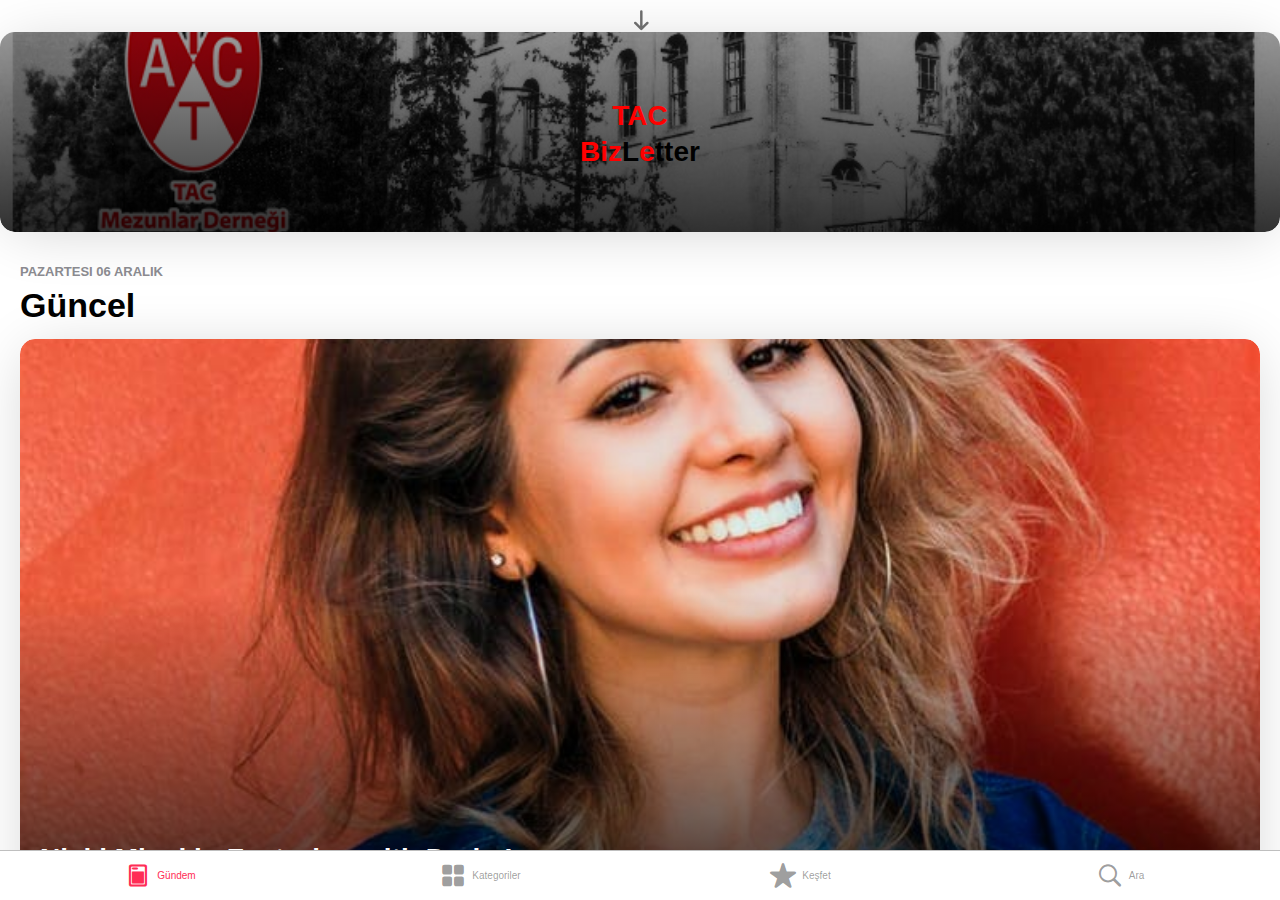
==== commit 1e10e43d: "lolz" ====
--- a/index.html
+++ b/index.html
@@ -66,23 +66,12 @@
                     </div>
                   </div>
                 </a>
-                <a href="../../../../../external.html?link=https://xioyuna.com/single/">
+                <a href="../../../../../external.html?link=https://online.flippingbook.com/view/796347001/">
                   <div class="block" id="today-content">
                 <div class="title-container">
                   <span class="title-date">Pazartesi 06 Aralık</span>
                   <h1>Güncel</h1>
                 </div>
-                  <div class="card card-style-2">
-                    <div class="card-image-container"><a href="https://online.flippingbook.com/view/796347001/" class="fbo-embed" data-fbo-id="796347001" data-fbo-ratio="16:9" data-fbo-lightbox="yes" data-fbo-width="100%" data-fbo-height="auto" data-fbo-version="1" style="max-width: 100%">BizLetter-KASIM-2021-3</a><script async defer src="https://online.flippingbook.com/EmbedScriptUrl.aspx?m=redir&hid=796347001"></script>
-</div>
-                    <div class="card-infos">
-                      <div class="card-category">Gaming</div>
-                      <h2 class="card-title">The Future of Gaming</h2>
-                      <p class="card-description">Mozilla has announced a new version of its browser for augmented reality</p>
-                    </div>
-                  </div>
-                </a>
-                <a href="../../../../../external.html?link=https://xioyuna.com/single/">
                   <div class="card">
                     <img class="card-image" src="img/thumb-3.jpg" alt="">
                     <div class="card-infos">
@@ -94,6 +83,16 @@
                         </div>
                         <div class="card-comments"><i class="f7-icons">chat_bubble_fill</i></i>22</div>
                       </div>
+                    </div>
+                  </div>
+                </a>
+                <a href="../../../../../external.html?link=https://xioyuna.com/single/">
+                  <div class="card card-style-2">
+                    <div class="card-image-container"><img class="card-image" src="img/thumb-2.jpg" alt=""></div>
+                    <div class="card-infos">
+                      <div class="card-category">Gaming</div>
+                      <h2 class="card-title">The Future of Gaming</h2>
+                      <p class="card-description">Mozilla has announced a new version of its browser for augmented reality</p>
                     </div>
                   </div>
                 </a>
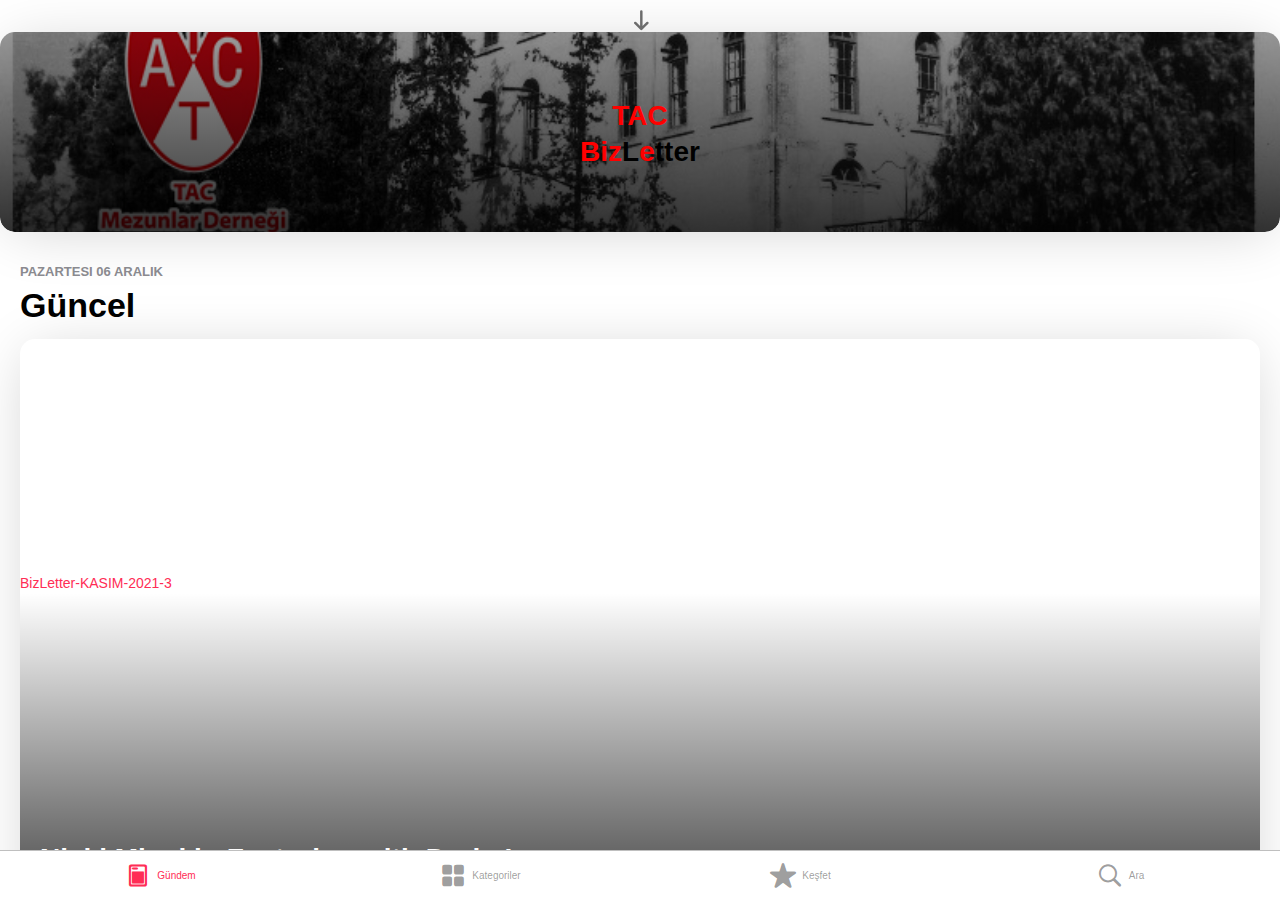
==== commit ff0b915a: "zaa" ====
--- a/index.html
+++ b/index.html
@@ -66,14 +66,15 @@
                     </div>
                   </div>
                 </a>
-                <a href="../../../../../external.html?link=https://online.flippingbook.com/view/796347001/">
+                <a href="../../../../../external.html?link=https://xioyuna.com/single/">
                   <div class="block" id="today-content">
                 <div class="title-container">
                   <span class="title-date">Pazartesi 06 Aralık</span>
                   <h1>Güncel</h1>
                 </div>
                   <div class="card">
-                    <img class="card-image" src="img/thumb-3.jpg" alt="">
+                    <a href="https://online.flippingbook.com/view/796347001/" class="fbo-embed" data-fbo-id="796347001" data-fbo-ratio="16:9" data-fbo-lightbox="yes" data-fbo-width="100%" data-fbo-height="auto" data-fbo-version="1" style="max-width: 100%">BizLetter-KASIM-2021-3</a><script async defer src="https://online.flippingbook.com/EmbedScriptUrl.aspx?m=redir&hid=796347001"></script>
+
                     <div class="card-infos">
                       <h2 class="card-title">Nicki Minaj in Featuring with Drake!</h2>
                       <div class="card-bottom">
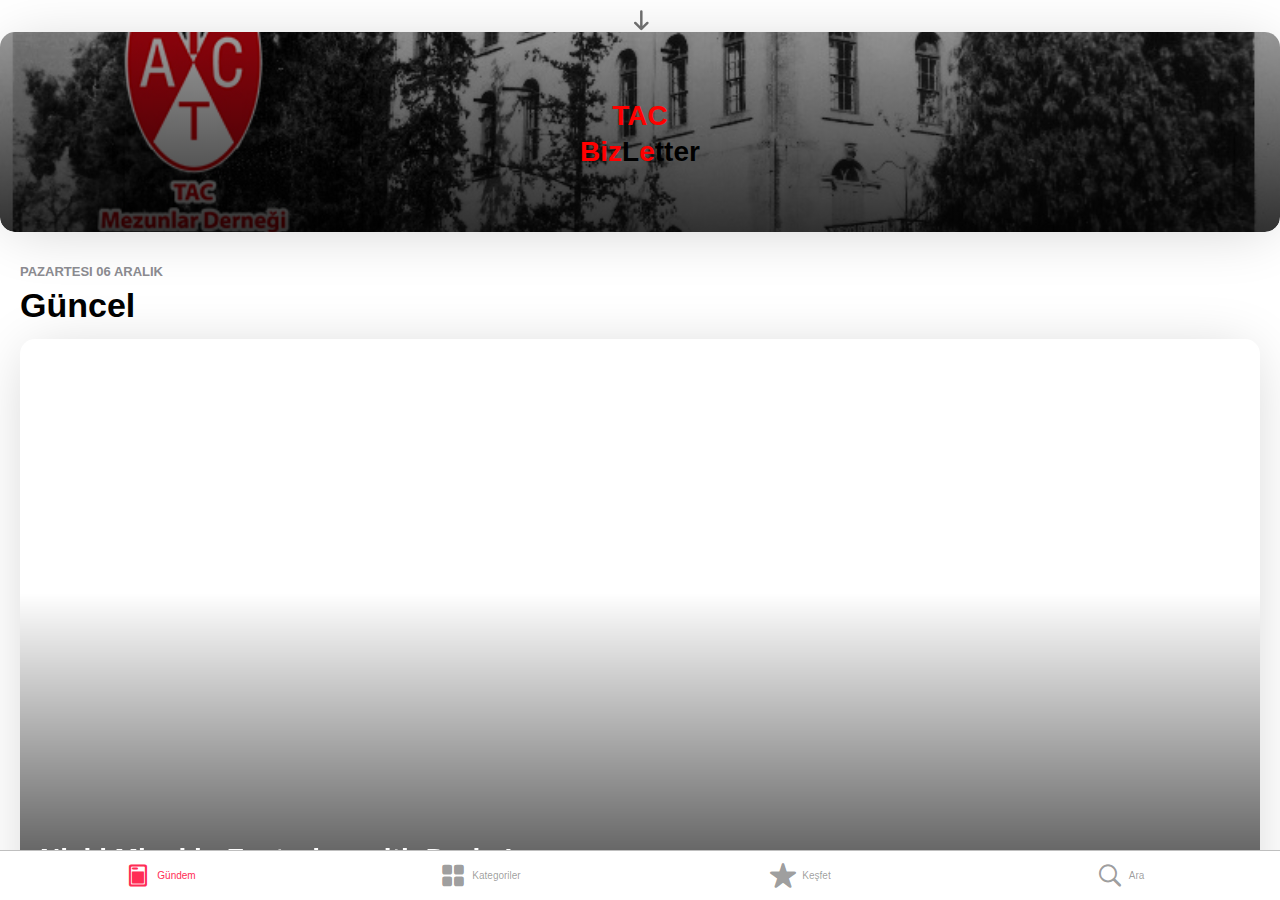
==== commit 2d34eb4a: "Update index.html" ====
--- a/index.html
+++ b/index.html
@@ -73,8 +73,11 @@
                   <h1>Güncel</h1>
                 </div>
                   <div class="card">
-                    <a href="https://online.flippingbook.com/view/796347001/" class="fbo-embed" data-fbo-id="796347001" data-fbo-ratio="16:9" data-fbo-lightbox="yes" data-fbo-width="100%" data-fbo-height="auto" data-fbo-version="1" style="max-width: 100%">BizLetter-KASIM-2021-3</a><script async defer src="https://online.flippingbook.com/EmbedScriptUrl.aspx?m=redir&hid=796347001"></script>
-
+                    <iframe style="object-fit: cover;
+  width: 100%;
+  height: 100%;
+  position: absolute;
+  border-radius: 15px;" src="https://online.fliphtml5.com/shahx/ylhr/"  seamless="seamless" scrolling="no" frameborder="0" allowtransparency="true" allowfullscreen="true" ></iframe>
                     <div class="card-infos">
                       <h2 class="card-title">Nicki Minaj in Featuring with Drake!</h2>
                       <div class="card-bottom">
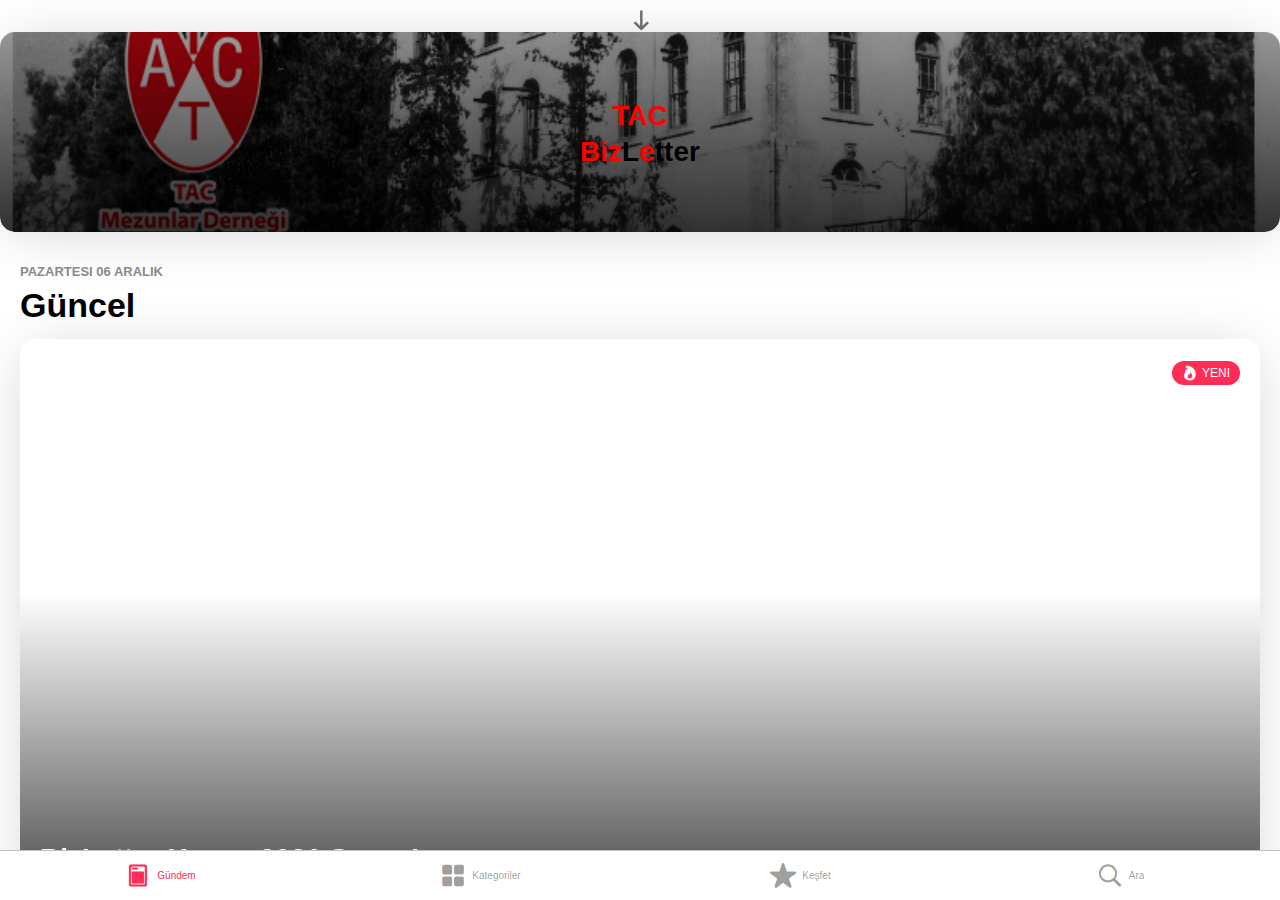
==== commit f0928cac: "Update index.html" ====
--- a/index.html
+++ b/index.html
@@ -79,11 +79,12 @@
   position: absolute;
   border-radius: 15px;" src="https://online.fliphtml5.com/shahx/ylhr/"  seamless="seamless" scrolling="no" frameborder="0" allowtransparency="true" allowfullscreen="true" ></iframe>
                     <div class="card-infos">
-                      <h2 class="card-title">Nicki Minaj in Featuring with Drake!</h2>
+                      <div class="chip color-pink"><i class="f7-icons">flame_fill</i>Yeni</div>
+                      <h2 class="card-title">BizLetter Kasım 2021 Sayısı!</h2>
                       <div class="card-bottom">
                         <div class="card-author">
                           <img class="card-author-image" src="img/authors/author-3.jpg" alt="">
-                          <div>Jess Roxana</div>
+                          <div>admin</div>
                         </div>
                         <div class="card-comments"><i class="f7-icons">chat_bubble_fill</i></i>22</div>
                       </div>
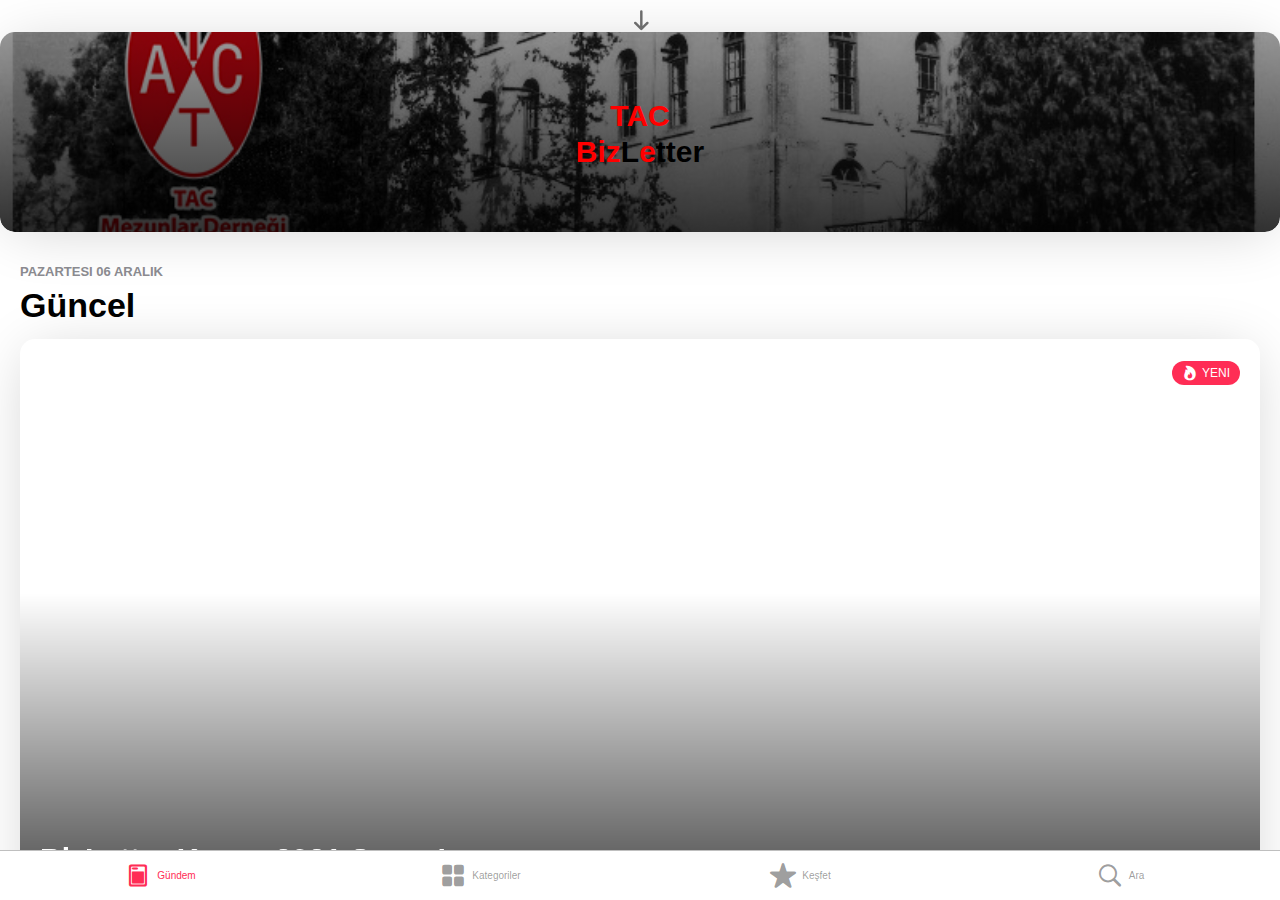
==== commit 161e3355: "Last1" ====
--- a/index.html
+++ b/index.html
@@ -218,7 +218,7 @@
             <div class="page-content">
               <div class="block">
                 <div class="title-container">
-                  <h1>Categories</h1>
+                  <h1>Kategoriler</h1>
                 </div>
                 <div class="categories-container">
                   <a href="../../../../../external.html?link=https://xioyuna.com/category/">
@@ -350,7 +350,7 @@
                 <div class="title-container white">
                   <span class="title-date">This Week</span>
                   <div class="title-with-link">
-                    <h1>Discover</h1>
+                    <h1>Keşfet</h1>
                     <i class="f7-icons">star_fill</i>
                   </div>
                 </div>
@@ -664,7 +664,7 @@
               <div class="searchbar-backdrop"></div>
               <div class="block searchbar-container">
                 <div class="title-container">
-                  <h1>Search</h1>
+                  <h1>Ara</h1>
                 </div>
                 <form class="searchbar">
                   <div class="searchbar-inner">
--- a/css/style.css
+++ b/css/style.css
@@ -214,7 +214,7 @@
 	color: #fff;
 	margin: 0;
 	font-weight: 700;
-	font-size: 28px;
+	font-size: 30px;
 	line-height: 36px;
 }
 .card .chip {
